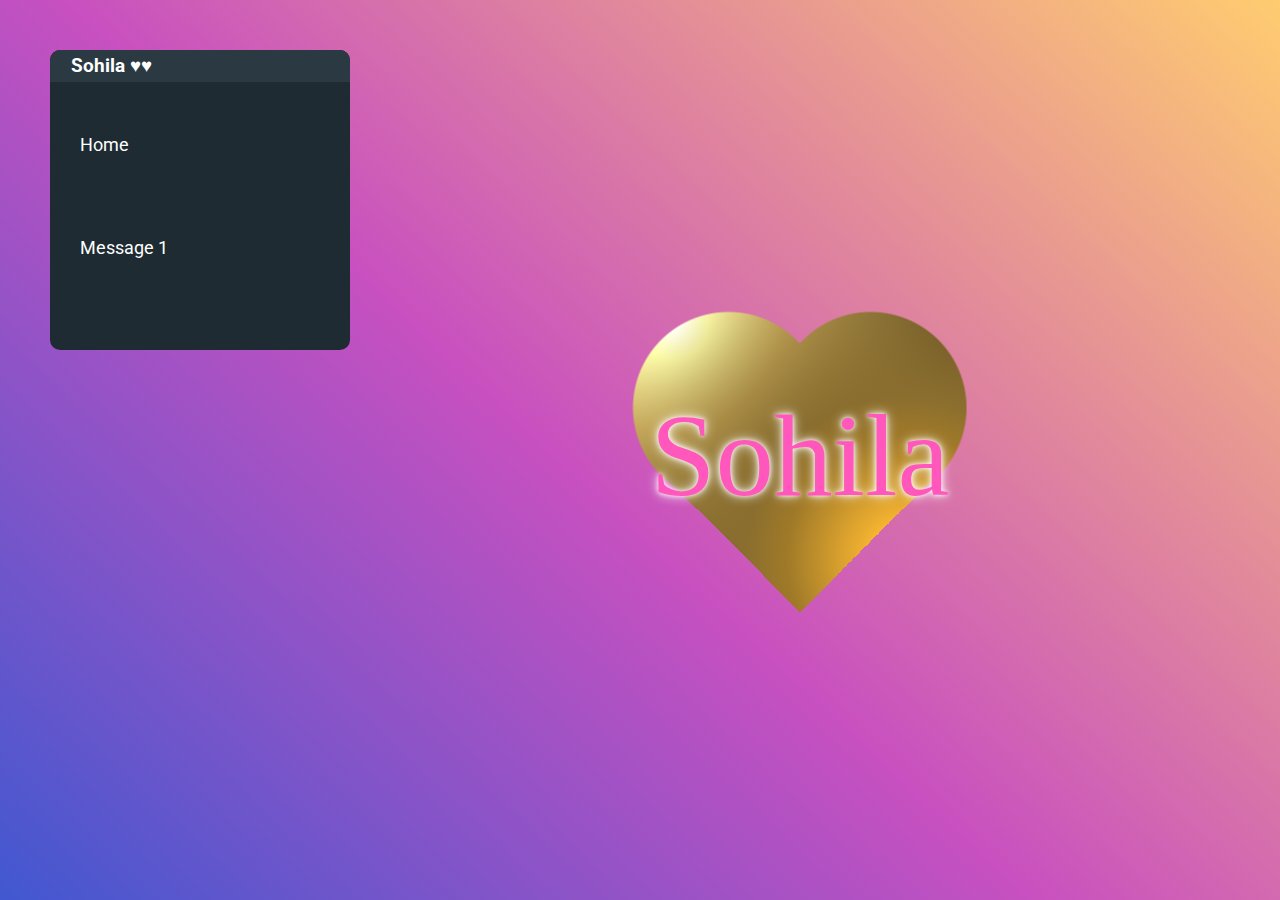
==== index.html @ 68adfc96 "first commit" ====
<!DOCTYPE html>

<html>

<head>
    <meta charset="utf-8">
    <meta http-equiv="X-UA-Compatible" content="IE=edge">
    <title></title>
    <meta name="description" content="">
    <meta name="viewport" content="width=device-width, initial-scale=1">
    <link rel="stylesheet" href="style.css">
</head>

<body>
    <div class="large">

        <div class="container">
            <div class="card">
                <div class="header">
                    <h3>Sohila ♥♥<i class="fas fa-angle-down iconM"></i></h3>
                </div>
                <div class="body">
                    <ul>
                        <li><i class="fas fa-home icon"></i><a href="./index.html">Home</a></li>
                        <li><i class="fas fa-home icon"></i><a href="./Message1.html">Message 1</a></li>

                    </ul>
                </div>
            </div>

        </div>
        <div class="heart">
            <div class="s-heart"></div>

        </div>


    </div>

</body>

</html>
---- style.css ----
@import url('https://fonts.googleapis.com/css?family=Roboto');
.container {
    padding: 50px;
    width: 25%;
}

.card {
    width: 300px;
    height: 300px;
    background-color: #1E2B32;
    border-radius: 10px 10px;
    /* position: fixed;
    top: 10px;
    left: 10px;*/
}

.header {
    border-radius: 10px 10px 0px 0px;
    padding: 5px;
    background-color: #2A3942;
}

h3 {
    color: #FFFFFF;
    font-family: 'Roboto', sans-serif;
    margin-left: 1rem;
}

.iconM {
    font-size: 18px;
    margin-left: 170px;
    color: #2f89fc;
}

.icon {
    margin-right: 8px;
}

.body li {
    transition: 1s all;
    font-family: 'Roboto', sans-serif;
    font-size: 18px;
    padding: 15px;
    /*margin-left: -40px;*/
    margin-top: 0px;
    color: #fff;
    list-style: none;
    display: block;
    border-top-right-radius: 10px 10px;
    border-bottom-right-radius: 10px 10px;
}

.body a {
    color: white;
    text-decoration: none;
    transition: 1s all;
    font-family: 'Roboto', sans-serif;
    font-size: 18px;
    padding: 15px;
    margin-top: 0px;
    color: #fff;
    list-style: none;
    display: block;
    border-top-right-radius: 10px 10px;
    border-bottom-right-radius: 10px 10px;
}

a:hover {
    transition: 1s all;
    color: #2f89fc;
    background-color: rgba(42, 56, 65, 0.82);
    border-top-right-radius: 10px 10px;
    border-bottom-right-radius: 10px 10px;
    cursor: pointer;
}

.body>li {
    float: left;
}

.body li ul {
    background: #1E2B32;
    margin-left: 280px;
    margin-top: -38px;
    display: none;
    position: absolute;
    border-top-right-radius: 15px 15px;
    border-bottom-right-radius: 15px 15px;
}

.body li:hover>ul {
    display: block;
    cursor: pointer;
}


/**/

@import url('https://fonts.googleapis.com/css2?family=Lobster&display=swap');
* {
    box-sizing: border-box;
    padding: 0;
    margin: 0;
    font-family: Lobster;
}

.large {
    display: flex;
}

body {
    background-color: #4158D0;
    background-image: linear-gradient(43deg, #4158D0 0%, #C850C0 46%, #FFCC70 100%);
}

.heart {
    font-size: 10vmin;
    height: 100vh;
    width: 75%;
    display: flex;
    align-items: center;
    justify-content: center;
}

.s-heart {
    --heart-color: #FF3366;
    --text-color: #FF57BB;
    --stroke-color: #FFF;
    --radius: .2em;
    --clr-1: #d50000;
    --clr-2: #c51162;
    --clr-3: #aa00ff;
    --clr-4: #2962ff;
    --clr-5: #00c853;
    --clr-6: #ffd600;
    height: 8em;
    width: 8em;
    display: flex;
    align-items: center;
    justify-content: center;
    background-repeat: no-repeat;
    background-size: 0;
    background-image: radial-gradient( circle at center, var( --clr-4) 49%, transparent 50%), radial-gradient( circle at center, var( --clr-5) 49%, transparent 50%), radial-gradient( circle at center, var( --clr-4) 49%, transparent 50%), radial-gradient( circle at center, var( --clr-2) 49%, transparent 50%), radial-gradient( circle at center, var( --clr-3) 49%, transparent 50%), radial-gradient( circle at center, var( --clr-2) 49%, transparent 50%), radial-gradient( circle at center, var( --clr-1) 49%, transparent 50%), radial-gradient( circle at center, var( --clr-5) 49%, transparent 50%), radial-gradient( circle at center, var( --clr-2) 49%, transparent 50%), radial-gradient( circle at center, var( --clr-1) 49%, transparent 50%), radial-gradient( circle at center, var( --clr-3) 49%, transparent 50%), radial-gradient( circle at center, var( --clr-2) 49%, transparent 50%), radial-gradient( circle at center, var( --clr-3) 49%, transparent 50%), radial-gradient( circle at center, var( --clr-3) 49%, transparent 50%), radial-gradient( circle at center, var( --clr-4) 49%, transparent 50%), radial-gradient( circle at center, var( --clr-4) 49%, transparent 50%), radial-gradient( circle at center, var( --clr-5) 49%, transparent 50%), radial-gradient( circle at center, var( --clr-3) 49%, transparent 50%), radial-gradient( circle at center, var( --clr-4) 49%, transparent 50%), radial-gradient( circle at center, var( --clr-4) 49%, transparent 50%), radial-gradient( circle at center, var( --clr-6) 49%, transparent 50%), radial-gradient( circle at center, var( --clr-6) 49%, transparent 50%), radial-gradient( circle at center, var( --clr-2) 49%, transparent 50%), radial-gradient( circle at center, var( --clr-2) 49%, transparent 50%), radial-gradient( circle at center, var( --clr-4) 49%, transparent 50%), radial-gradient( circle at center, var( --clr-3) 49%, transparent 50%), radial-gradient( circle at center, var( --clr-4) 49%, transparent 50%), radial-gradient( circle at center, var( --clr-2) 49%, transparent 50%), radial-gradient( circle at center, var( --clr-5) 49%, transparent 50%), radial-gradient( circle at center, var( --clr-2) 49%, transparent 50%), radial-gradient( circle at center, var( --clr-2) 49%, transparent 50%), radial-gradient( circle at center, var( --clr-5) 49%, transparent 50%), radial-gradient( circle at center, var( --clr-3) 49%, transparent 50%), radial-gradient( circle at center, var( --clr-4) 49%, transparent 50%), radial-gradient( circle at center, var( --clr-4) 49%, transparent 50%), radial-gradient( circle at center, var( --clr-5) 49%, transparent 50%), radial-gradient( circle at center, var( --clr-4) 49%, transparent 50%), radial-gradient( circle at center, var( --clr-5) 49%, transparent 50%), radial-gradient( circle at center, var( --clr-5) 49%, transparent 50%), radial-gradient( circle at center, var( --clr-3) 49%, transparent 50%), radial-gradient( circle at center, var( --clr-3) 49%, transparent 50%), radial-gradient( circle at center, var( --clr-5) 49%, transparent 50%), radial-gradient( circle at center, var( --clr-2) 49%, transparent 50%), radial-gradient( circle at center, var( --clr-1) 49%, transparent 50%), radial-gradient( circle at center, var( --clr-1) 49%, transparent 50%), radial-gradient( circle at center, var( --clr-5) 49%, transparent 50%), radial-gradient( circle at center, var( --clr-2) 49%, transparent 50%), radial-gradient( circle at center, var( --clr-1) 49%, transparent 50%), radial-gradient( circle at center, var( --clr-5) 49%, transparent 50%), radial-gradient( circle at center, var( --clr-6) 49%, transparent 50%), radial-gradient( circle at center, var( --clr-4) 49%, transparent 50%), radial-gradient( circle at center, var( --clr-3) 49%, transparent 50%), radial-gradient( circle at center, var( --clr-5) 49%, transparent 50%), radial-gradient( circle at center, var( --clr-3) 49%, transparent 50%), radial-gradient( circle at center, var( --clr-4) 49%, transparent 50%), radial-gradient( circle at center, var( --clr-6) 49%, transparent 50%), radial-gradient( circle at center, var( --clr-3) 49%, transparent 50%), radial-gradient( circle at center, var( --clr-1) 49%, transparent 50%), radial-gradient( circle at center, var( --clr-4) 49%, transparent 50%), radial-gradient( circle at center, var( --clr-5) 49%, transparent 50%), radial-gradient( circle at center, var( --clr-2) 49%, transparent 50%), radial-gradient( circle at center, var( --clr-6) 49%, transparent 50%), radial-gradient( circle at center, var( --clr-6) 49%, transparent 50%), radial-gradient( circle at center, var( --clr-5) 49%, transparent 50%), radial-gradient( circle at center, var( --clr-3) 49%, transparent 50%), radial-gradient( circle at center, var( --clr-1) 49%, transparent 50%), radial-gradient( circle at center, var( --clr-2) 49%, transparent 50%), radial-gradient( circle at center, var( --clr-1) 49%, transparent 50%), radial-gradient( circle at center, var( --clr-5) 49%, transparent 50%), radial-gradient( circle at center, var( --clr-4) 49%, transparent 50%), radial-gradient( circle at center, var( --clr-6) 49%, transparent 50%), radial-gradient( circle at center, var( --clr-3) 49%, transparent 50%), radial-gradient( circle at center, var( --clr-6) 49%, transparent 50%), radial-gradient( circle at center, var( --clr-1) 49%, transparent 50%), radial-gradient( circle at center, var( --clr-5) 49%, transparent 50%), radial-gradient( circle at center, var( --clr-4) 49%, transparent 50%), radial-gradient( circle at center, var( --clr-1) 49%, transparent 50%), radial-gradient( circle at center, var( --clr-6) 49%, transparent 50%), radial-gradient( circle at center, var( --clr-4) 49%, transparent 50%), radial-gradient( circle at center, var( --clr-3) 49%, transparent 50%), radial-gradient( circle at center, var( --clr-4) 49%, transparent 50%), radial-gradient( circle at center, var( --clr-6) 49%, transparent 50%), radial-gradient( circle at center, var( --clr-5) 49%, transparent 50%), radial-gradient( circle at center, var( --clr-2) 49%, transparent 50%), radial-gradient( circle at center, var( --clr-3) 49%, transparent 50%), radial-gradient( circle at center, var( --clr-6) 49%, transparent 50%), radial-gradient( circle at center, var( --clr-3) 49%, transparent 50%), radial-gradient( circle at center, var( --clr-2) 49%, transparent 50%), radial-gradient( circle at center, var( --clr-2) 49%, transparent 50%), radial-gradient( circle at center, var( --clr-1) 49%, transparent 50%), radial-gradient( circle at center, var( --clr-3) 49%, transparent 50%), radial-gradient( circle at center, var( --clr-5) 49%, transparent 50%), radial-gradient( circle at center, var( --clr-3) 49%, transparent 50%), radial-gradient( circle at center, var( --clr-3) 49%, transparent 50%), radial-gradient( circle at center, var( --clr-3) 49%, transparent 50%), radial-gradient( circle at center, var( --clr-6) 49%, transparent 50%), radial-gradient( circle at center, var( --clr-2) 49%, transparent 50%), radial-gradient( circle at center, var( --clr-6) 49%, transparent 50%), radial-gradient( circle at center, var( --clr-4) 49%, transparent 50%), radial-gradient( circle at center, var( --clr-5) 49%, transparent 50%);
    background-position: 50% 50%;
    animation: confetti ease 1.2s infinite 1.7s, glow ease .3s forwards 1.3s;
}

.s-heart::before {
    content: 'Sohila';
    display: block;
    position: absolute;
    color: var( --text-color);
    font-size: 1.3em;
    text-shadow: 0 0 .1em var( --stroke-color), 0 0 .05em var( --stroke-color);
    z-index: 1;
    margin-top: .1em;
    animation: move-s ease-out 1.5s forwards;
}

.s-heart::after {
    content: '';
    display: block;
    position: absolute;
    height: 4em;
    aspect-ratio: 1;
    background: #F00;
    background: radial-gradient(ellipse farthest-corner at right 20% bottom 20%, #FEDB37 0%, #FDB931 8%, #9f7928 30%, #8A6E2F 40%, transparent 80%), radial-gradient(ellipse farthest-corner at left 15% top 15%, #FFFFFF 0%, #FFFFAC 8%, #D1B464 25%, #5d4a1f 62.5%, #5d4a1f 100%);
    --mask: conic-gradient( from 135deg, #000 25%, transparent 25%) 50% calc( 100% - 1.7em) / 3em 3em, conic-gradient( from -45deg, #000 25%, transparent 25%) 50% calc( 100% + 1.3em) / 3em 3em, radial-gradient( ellipse 50% 50%, #000 98%, transparent 100%) right .14em top 0.45em / 2.15em 2.15em, radial-gradient( ellipse 50% 50%, #000 98%, transparent 100%) left .135em top 0.45em / 2.15em 2.15em;
    -webkit-mask: var( --mask);
    -webkit-mask-repeat: no-repeat;
    mask: var( --mask);
    mask-repeat: no-repeat;
    background-repeat: no-repeat;
    animation: move-heart ease-out 1.5s forwards;
}

@keyframes move-s {
    0% {
        opacity: 0;
    }
    40%,
    90% {
        opacity: 1;
        transform: translateX( -100%);
    }
    100% {
        transform: translateX( 0);
    }
}

@keyframes move-heart {
    0%,
    40% {
        opacity: 0;
    }
    90% {
        opacity: 1;
        transform: translateX( 50%);
    }
    100% {
        transform: translateX( 0) scale( 1.5);
    }
}

@keyframes confetti {
    0% {
        background-size: calc( 2 * var( --radius)) calc( 2 * var( --radius));
        background-position: 64% 39%, 33% 50%, 30% 66%, 54% 46%, 44% 41%, 32% 46%, 49% 66%, 53% 69%, 42% 35%, 68% 39%, 53% 51%, 61% 33%, 47% 54%, 57% 67%, 46% 33%, 50% 61%, 50% 46%, 48% 41%, 61% 68%, 68% 44%, 41% 57%, 35% 45%, 33% 38%, 46% 40%, 55% 43%, 68% 53%, 31% 69%, 61% 66%, 34% 69%, 35% 41%, 32% 42%, 42% 39%, 64% 48%, 55% 63%, 58% 48%, 68% 59%, 57% 62%, 47% 40%, 58% 69%, 58% 48%, 44% 45%, 39% 43%, 40% 52%, 30% 47%, 69% 53%, 39% 55%, 70% 66%, 63% 48%, 60% 38%, 40% 52%;
    }
    45% {
        background-size: calc( 2 * var( --radius)) calc( 2 * var( --radius));
    }
    100% {
        background-position: 83% 23%, 17% 87%, -3% 65%, 35% 83%, 14% 72%, 82% 95%, 59% 78%, 16% 61%, 51% 62%, 26% 0%, 6% 17%, 106% 78%, 24% 46%, 36% 43%, 28% 19%, 50% 12%, 49% 51%, 79% 19%, 42% 36%, 54% 51%, 68% 101%, 57% 7%, 79% 29%, 28% 90%, 100% 73%, 65% 51%, 22% 81%, 84% 89%, 70% 91%, 18% 22%, -9% 77%, 39% -11%, 89% 3%, 36% 96%, 97% 38%, 94% 83%, 63% 95%, 45% 32%, 62% 115%, 74% 26%, 70% 14%, 79% 55%, 60% 63%, 14% 80%, 40% 101%, 86% 73%, 120% 40%, 27% 0%, 56% 11%, -9% 26%;
        background-size: 0 0;
    }
}

@keyframes glow {
    100% {
        filter: drop-shadow( 0 0 1em #D1B464);
    }
}
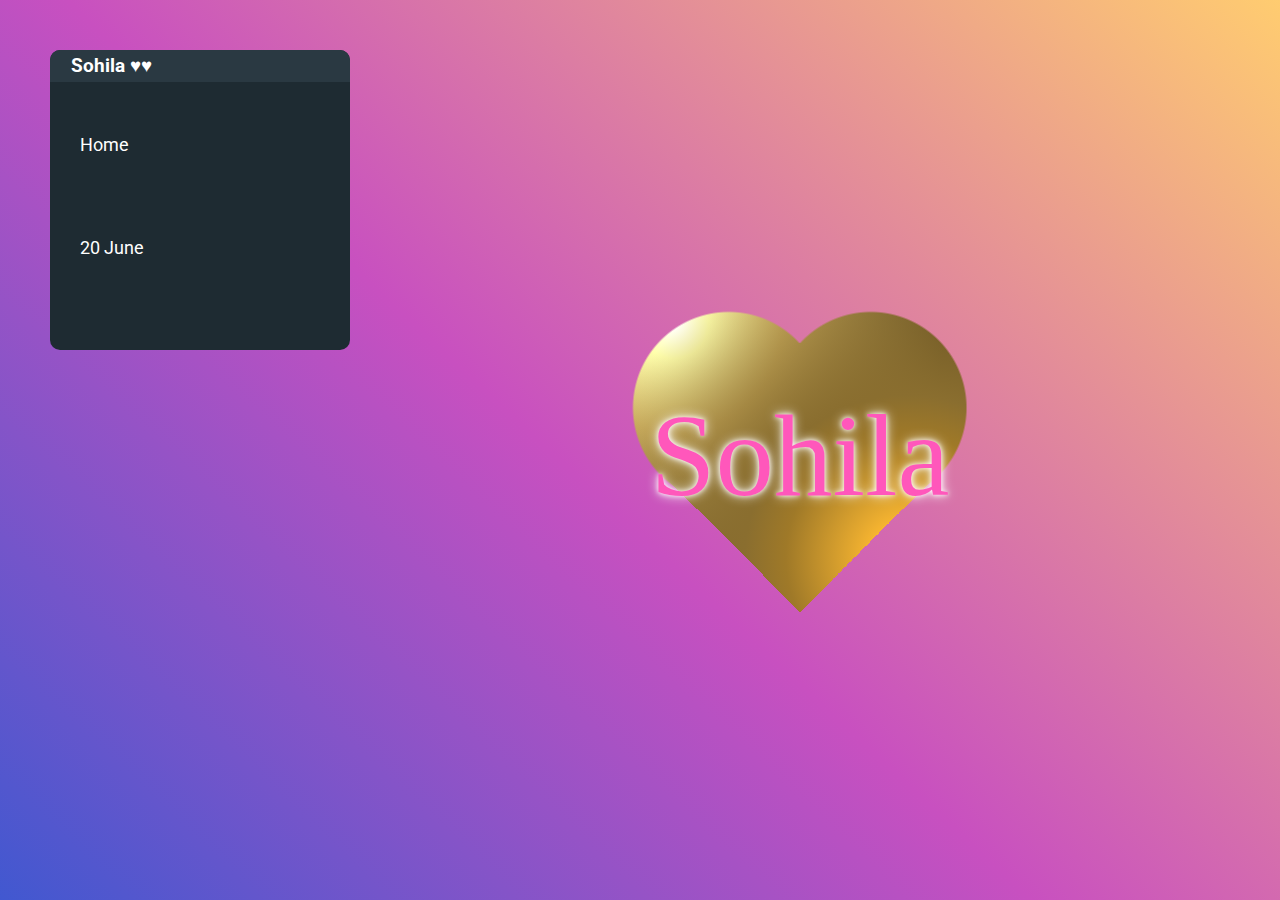
==== commit eb617760: "u" ====
--- a/index.html
+++ b/index.html
@@ -22,7 +22,7 @@
                 <div class="body">
                     <ul>
                         <li><i class="fas fa-home icon"></i><a href="./index.html">Home</a></li>
-                        <li><i class="fas fa-home icon"></i><a href="./Message1.html">Message 1</a></li>
+                        <li><i class="fas fa-home icon"></i><a href="./Message1.html">20 June</a></li>
 
                     </ul>
                 </div>
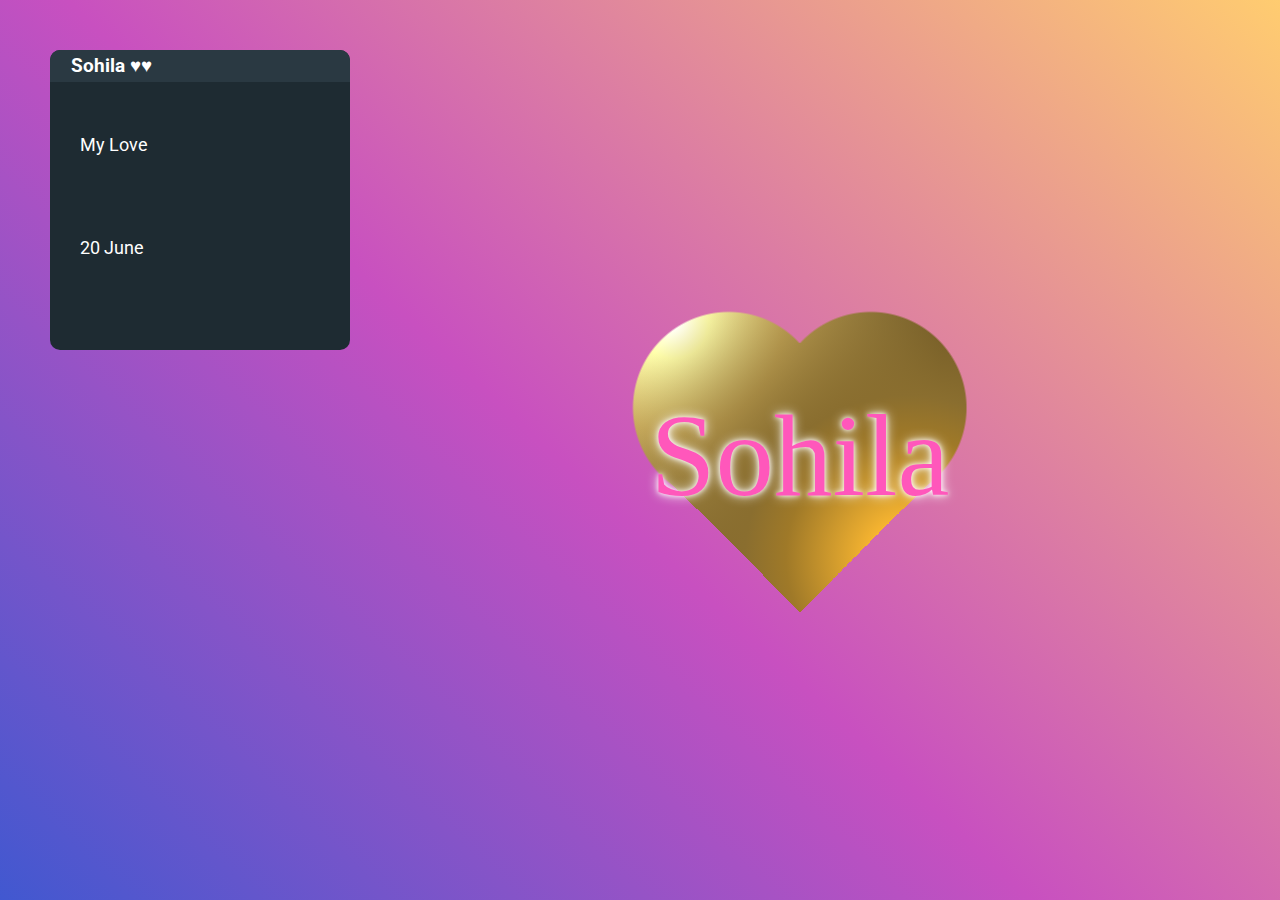
==== commit dd55db53: "Update" ====
--- a/index.html
+++ b/index.html
@@ -21,7 +21,7 @@
                 </div>
                 <div class="body">
                     <ul>
-                        <li><i class="fas fa-home icon"></i><a href="./index.html">Home</a></li>
+                        <li><i class="fas fa-home icon"></i><a href="./index.html">My Love</a></li>
                         <li><i class="fas fa-home icon"></i><a href="./Message1.html">20 June</a></li>
 
                     </ul>
